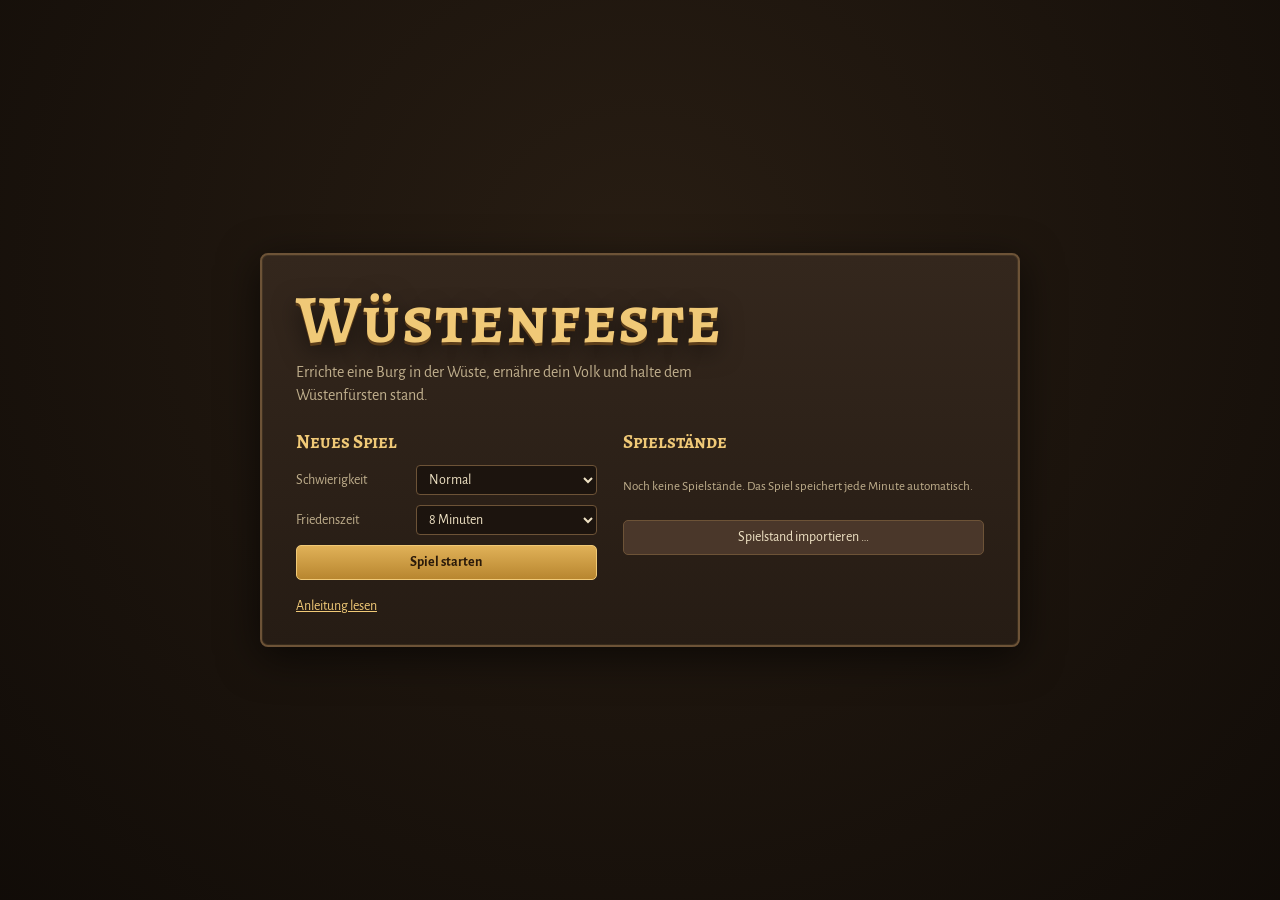
==== wuestenfeste/index.html @ 8d70c84e "Wüstenfeste: Burgenbau-Spiel mit Spielständen Isometrisches Einzelspieler-Strategiespiel im Browser:" ====
<!DOCTYPE html>
<html lang="de">
<head>
<meta charset="utf-8">
<meta name="viewport" content="width=device-width, initial-scale=1">
<title>Wüstenfeste</title>
<link rel="preconnect" href="https://fonts.googleapis.com">
<link rel="stylesheet" href="https://fonts.googleapis.com/css2?family=Alegreya+SC:wght@500;700&family=Alegreya+Sans:wght@400;500;700&display=swap">
<link rel="stylesheet" href="style.css">
</head>
<body>
<!--BODY-START-->
<div id="app">
  <canvas id="view"></canvas>

  <header id="top" hidden>
    <div class="res" id="resbar"></div>
    <div class="spacer"></div>
    <div id="peace" class="peace"></div>
    <div id="date" class="date"></div>
    <div class="speed" role="group" aria-label="Spielgeschwindigkeit">
      <button id="spPause" title="Pause (Leertaste)">❚❚</button>
      <button id="sp1" title="Normal (1)">1×</button>
      <button id="sp2" title="Schnell (2)">2×</button>
      <button id="sp3" title="Sehr schnell (3)">3×</button>
    </div>
    <button id="btnHelp" class="ghostbtn" title="Anleitung (H)">?</button>
    <button id="btnMenu" class="menubtn">Menü</button>
  </header>

  <div id="msgs" aria-live="polite"></div>
  <div id="pausedTag" hidden>Pausiert</div>

  <footer id="bottom" hidden>
    <section id="build">
      <div class="tabs" id="tabs"></div>
      <div class="items" id="items"></div>
      <div class="hint" id="hint">Wähle ein Gebäude aus.</div>
    </section>
    <section id="info"></section>
    <section id="minibox">
      <canvas id="mini" width="232" height="124"></canvas>
    </section>
  </footer>

  <!-- Hauptmenü -->
  <div class="overlay" id="menu">
    <div class="panel title-panel">
      <h1>Wüstenfeste</h1>
      <p class="tag">Errichte eine Burg in der Wüste, ernähre dein Volk und halte dem Wüstenfürsten stand.</p>
      <div class="menu-grid">
        <div class="menu-col">
          <h2>Neues Spiel</h2>
          <label class="field"><span>Schwierigkeit</span>
            <select id="optDiff">
              <option value="leicht">Leicht</option>
              <option value="normal" selected>Normal</option>
              <option value="schwer">Schwer</option>
            </select>
          </label>
          <label class="field"><span>Friedenszeit</span>
            <select id="optPeace">
              <option value="5">5 Minuten</option>
              <option value="8" selected>8 Minuten</option>
              <option value="12">12 Minuten</option>
              <option value="20">20 Minuten</option>
            </select>
          </label>
          <button class="primary" id="btnNew">Spiel starten</button>
        </div>
        <div class="menu-col">
          <h2>Spielstände</h2>
          <div id="menuSlots" class="slots"></div>
          <button id="btnImport1">Spielstand importieren …</button>
        </div>
      </div>
      <button class="linkbtn" id="btnHelp2">Anleitung lesen</button>
    </div>
  </div>

  <!-- Spielmenü -->
  <div class="overlay" id="pause" hidden>
    <div class="panel">
      <h2>Menü</h2>
      <div class="slots" id="pauseSlots"></div>
      <div class="row">
        <button id="btnExport">Exportieren …</button>
        <button id="btnImport2">Importieren …</button>
      </div>
      <div class="row">
        <button id="btnToMenu">Hauptmenü</button>
        <button class="primary" id="btnResume">Weiterspielen</button>
      </div>
    </div>
  </div>

  <!-- Export / Import -->
  <div class="overlay" id="xfer" hidden>
    <div class="panel wide">
      <h2 id="xferTitle">Spielstand</h2>
      <p id="xferText" class="small"></p>
      <textarea id="xferData" spellcheck="false" rows="7"></textarea>
      <div class="row">
        <input type="file" id="xferFile" accept=".json,application/json" hidden>
        <button id="xferCopy">Kopieren</button>
        <button id="xferDownload">Als Datei speichern</button>
        <button id="xferPick">Datei wählen …</button>
        <span class="spacer"></span>
        <button id="xferClose">Schließen</button>
        <button class="primary" id="xferLoad">Laden</button>
      </div>
    </div>
  </div>

  <!-- Bestätigung -->
  <div class="overlay" id="confirm" hidden>
    <div class="panel narrow">
      <p id="confirmText"></p>
      <div class="row end">
        <button id="confirmNo">Abbrechen</button>
        <button class="primary" id="confirmYes">Ja</button>
      </div>
    </div>
  </div>

  <!-- Anleitung -->
  <div class="overlay" id="help" hidden>
    <div class="panel wide help">
      <h2>Anleitung</h2>
      <div class="help-grid">
        <div>
          <h3>Ziel</h3>
          <p>Zerstöre den Burgfried des Wüstenfürsten (rot), bevor er deinen (blau) zerstört. Bis zum Ende der Friedenszeit greift er nicht an.</p>
          <h3>Wirtschaft</h3>
          <ul>
            <li><b>Holzfäller</b> nahe Palmen bauen. Holz kommt ins <b>Lager</b>.</li>
            <li><b>Steinbruch</b> nur auf grauem Fels, <b>Eisenmine</b> nur auf rostrotem Boden.</li>
            <li><b>Apfelhaine</b> nur auf grünem Oasenboden. Äpfel kommen in den <b>Kornspeicher</b>.</li>
            <li>Jedes Arbeitsgebäude braucht einen freien Bauern vom Lagerfeuer.</li>
            <li><b>Hütten</b> geben Platz für 8 weitere Bauern.</li>
          </ul>
          <h3>Beliebtheit</h3>
          <p>Über 50 kommen neue Bauern, unter 50 laufen sie weg. Rationen, Steuern und Kapellen bestimmen sie. Einstellen kannst du das im <b>Burgfried</b>-Fenster (Burgfried anklicken oder Taste B).</p>
        </div>
        <div>
          <h3>Militär</h3>
          <ul>
            <li>Die <b>Kaserne</b> macht aus freien Bauern Soldaten.</li>
            <li>Bogenschützen auf <b>Wachtürmen</b> schießen weiter und sind geschützt.</li>
            <li><b>Mauern</b> durch Ziehen bauen. <b>Tore</b> lassen nur deine Leute durch – vergiss sie nicht, sonst kommen deine Arbeiter nicht hinaus.</li>
          </ul>
          <h3>Steuerung</h3>
          <table class="keys">
            <tr><td>Linksklick</td><td>Auswählen, bauen</td></tr>
            <tr><td>Ziehen</td><td>Soldaten einrahmen / Mauer ziehen</td></tr>
            <tr><td>Rechtsklick</td><td>Bewegen, angreifen, Turm besetzen, Bauen abbrechen</td></tr>
            <tr><td>WASD / Pfeile</td><td>Karte verschieben</td></tr>
            <tr><td>Zwei Finger / Mausrad</td><td>Verschieben bzw. Zoomen (Einstellbar unten)</td></tr>
            <tr><td>+ / − , Pinch</td><td>Zoomen</td></tr>
            <tr><td>Leertaste</td><td>Pause</td></tr>
            <tr><td>1 / 2 / 3</td><td>Geschwindigkeit</td></tr>
            <tr><td>B</td><td>Burgfried-Fenster</td></tr>
            <tr><td>Q</td><td>Alle Soldaten auswählen</td></tr>
            <tr><td>Entf</td><td>Gewähltes Gebäude abreißen</td></tr>
            <tr><td>Strg + S</td><td>Schnellspeichern</td></tr>
            <tr><td>Esc</td><td>Abbrechen / Menü</td></tr>
          </table>
          <label class="field inline"><span>Mausrad</span>
            <select id="optWheel">
              <option value="auto">Automatisch</option>
              <option value="zoom">Zoomen</option>
              <option value="pan">Verschieben</option>
            </select>
          </label>
        </div>
      </div>
      <div class="row end"><button class="primary" id="helpClose">Verstanden</button></div>
    </div>
  </div>

  <!-- Spielende -->
  <div class="overlay" id="end" hidden>
    <div class="panel narrow center">
      <h2 id="endTitle"></h2>
      <p id="endText"></p>
      <div class="row end">
        <button id="endMenu">Hauptmenü</button>
        <button class="primary" id="endNew">Neues Spiel</button>
      </div>
    </div>
  </div>
</div>
<!--BODY-END-->
<script src="js/util.js"></script>
<script src="js/data.js"></script>
<script src="js/world.js"></script>
<script src="js/game.js"></script>
<script src="js/ai.js"></script>
<script src="js/render.js"></script>
<script src="js/save.js"></script>
<script src="js/ui.js"></script>
<script src="js/main.js"></script>
</body>
</html>
---- wuestenfeste/style.css ----
/* Wüstenfeste – dunkles Nussholz, Messing, Pergament */
:root {
  --wood: #2a1f17;
  --wood-2: #362820;
  --wood-3: #4a372a;
  --line: #6d5337;
  --brass: #d6a54a;
  --brass-2: #f0c977;
  --parch: #efe2c4;
  --parch-dim: #bfae8c;
  --good: #8fd16a;
  --bad: #ef7a5f;
  --warn: #f0c35a;
  --blue: #5f8ef0;
  --font-display: 'Alegreya SC', 'Palatino Linotype', Palatino, Georgia, serif;
  --font-body: 'Alegreya Sans', 'Segoe UI', system-ui, -apple-system, sans-serif;
  color-scheme: dark;
}
* { box-sizing: border-box; }
html, body { height: 100%; margin: 0; overflow: hidden; background: #1d1712; color: var(--parch); font-family: var(--font-body); font-size: 14px; }
[hidden] { display: none !important; }
button, select, input, textarea { font: inherit; color: inherit; }

#app { position: fixed; inset: 0; user-select: none; -webkit-user-select: none; }
#view { position: absolute; inset: 0; width: 100%; height: 100%; display: block; cursor: default; }

/* ---------- Obere Leiste ---------- */
#top {
  position: absolute; left: 0; right: 0; top: 0; height: 46px;
  display: flex; align-items: center; gap: 12px; padding: 0 12px;
  background: linear-gradient(#33261c, #241a13);
  border-bottom: 2px solid var(--line);
  box-shadow: 0 2px 10px rgba(0,0,0,.45);
  z-index: 5;
}
.res { display: flex; gap: 6px; align-items: center; flex-wrap: nowrap; }
.chip {
  display: flex; align-items: center; gap: 6px; padding: 4px 9px 4px 6px; border-radius: 4px;
  background: rgba(0,0,0,.25); border: 1px solid #4f3b2a;
  font-variant-numeric: tabular-nums; font-weight: 700; min-width: 66px; white-space: nowrap;
}
.chip svg { width: 18px; height: 18px; flex: none; }
.chip small { font-weight: 400; color: var(--parch-dim); }
.chip.pop-good b { color: var(--good); }
.chip.pop-bad b { color: var(--bad); }
.chip .trend { font-size: 11px; font-weight: 700; }
.spacer { flex: 1; }
.date { font-family: var(--font-display); font-size: 15px; color: var(--brass-2); white-space: nowrap; }
.peace { font-size: 12px; color: var(--parch-dim); white-space: nowrap; }
.peace b { color: var(--warn); font-variant-numeric: tabular-nums; }
.speed { display: flex; border: 1px solid var(--line); border-radius: 4px; overflow: hidden; }
.speed button { background: transparent; border: 0; padding: 5px 9px; cursor: pointer; color: var(--parch-dim); font-weight: 700; font-size: 12px; }
.speed button + button { border-left: 1px solid var(--line); }
.speed button.on { background: var(--brass); color: #2a1d10; }
.menubtn, .ghostbtn { background: var(--wood-3); border: 1px solid var(--line); border-radius: 4px; padding: 5px 12px; cursor: pointer; font-family: var(--font-display); }
.ghostbtn { width: 32px; padding: 5px 0; }
.menubtn:hover, .ghostbtn:hover { border-color: var(--brass); }

/* ---------- Meldungen ---------- */
#msgs { position: absolute; top: 56px; left: 12px; display: flex; flex-direction: column; gap: 6px; z-index: 30; pointer-events: none; max-width: 460px; }
.msg {
  background: rgba(30,22,16,.92); border-left: 3px solid var(--brass); padding: 7px 12px; border-radius: 3px;
  box-shadow: 0 2px 8px rgba(0,0,0,.4); animation: msgIn .25s ease-out; transition: opacity .6s;
}
.msg.warn { border-color: var(--warn); }
.msg.bad { border-color: var(--bad); }
.msg.good { border-color: var(--good); }
.msg.fade { opacity: 0; }
@keyframes msgIn { from { transform: translateX(-12px); opacity: 0; } }
#pausedTag { position: absolute; top: 60px; left: 50%; transform: translateX(-50%); font-family: var(--font-display); font-size: 22px; color: var(--brass-2); text-shadow: 0 2px 6px #000; z-index: 4; pointer-events: none; }

/* ---------- Untere Leiste ---------- */
#bottom {
  position: absolute; left: 0; right: 0; bottom: 0; height: 168px;
  display: grid; grid-template-columns: minmax(380px, 1.15fr) minmax(300px, 1fr) 248px; gap: 0;
  background: linear-gradient(#2e221a, #20170f);
  border-top: 2px solid var(--line);
  box-shadow: 0 -2px 12px rgba(0,0,0,.5);
  z-index: 5;
}
#bottom > section { padding: 8px 10px; min-width: 0; }
#bottom > section + section { border-left: 1px solid #4a3828; }
.tabs { display: flex; gap: 4px; margin-bottom: 6px; }
.tabs button {
  background: transparent; border: 1px solid transparent; border-radius: 4px; padding: 3px 10px; cursor: pointer;
  font-family: var(--font-display); font-size: 14px; color: var(--parch-dim);
}
.tabs button.on { border-color: var(--line); background: var(--wood-3); color: var(--brass-2); }
.tabs button:hover { color: var(--parch); }
.tabs .demo { margin-left: auto; }
.items { display: flex; gap: 6px; flex-wrap: nowrap; overflow-x: auto; padding-bottom: 2px; }
.bitem {
  width: 74px; flex: none; background: rgba(0,0,0,.22); border: 1px solid #4f3b2a; border-radius: 5px;
  padding: 3px 3px 4px; cursor: pointer; display: flex; flex-direction: column; align-items: center; gap: 1px;
}
.bitem img { width: 56px; height: 50px; object-fit: contain; pointer-events: none; }
.bitem span { font-size: 11.5px; line-height: 1.1; text-align: center; }
.bitem small { font-size: 10.5px; color: var(--parch-dim); font-variant-numeric: tabular-nums; }
.bitem:hover { border-color: var(--brass); }
.bitem.on { border-color: var(--brass-2); background: rgba(214,165,74,.18); }
.bitem.no small { color: var(--bad); }
.hint { margin-top: 5px; font-size: 12.5px; color: var(--parch-dim); white-space: nowrap; overflow: hidden; text-overflow: ellipsis; }
.hint b { color: var(--parch); }

#info { overflow-y: auto; }
#info h3 { margin: 0 0 4px; font-family: var(--font-display); font-weight: 700; font-size: 17px; color: var(--brass-2); display: flex; align-items: baseline; gap: 8px; }
#info h3 small { font-family: var(--font-body); font-size: 12px; color: var(--parch-dim); font-weight: 400; }
#info p { margin: 2px 0 6px; font-size: 13px; color: var(--parch-dim); }
.hpbar { height: 5px; background: rgba(0,0,0,.4); border-radius: 3px; overflow: hidden; margin: 2px 0 6px; }
.hpbar i { display: block; height: 100%; background: var(--good); }
.ctrl { display: grid; grid-template-columns: 76px 26px 1fr 26px; align-items: center; gap: 6px; margin: 3px 0; }
.ctrl label { font-size: 12.5px; color: var(--parch-dim); }
.ctrl output { text-align: center; font-size: 13px; white-space: nowrap; overflow: hidden; text-overflow: ellipsis; }
.sbtn { background: var(--wood-3); border: 1px solid var(--line); border-radius: 4px; height: 24px; cursor: pointer; padding: 0; font-weight: 700; }
.sbtn:hover { border-color: var(--brass); }
.factors { display: flex; gap: 10px; flex-wrap: wrap; font-size: 12.5px; margin-top: 4px; font-variant-numeric: tabular-nums; }
.factors .p { color: var(--good); } .factors .n { color: var(--bad); }
.recruit { display: grid; grid-template-columns: repeat(4, 1fr); gap: 6px; margin-top: 4px; }
.recruit button {
  background: rgba(0,0,0,.22); border: 1px solid #4f3b2a; border-radius: 5px; padding: 4px; cursor: pointer;
  display: flex; flex-direction: column; align-items: center; gap: 1px; font-size: 12px;
}
.recruit button:hover { border-color: var(--brass); }
.recruit button small { color: var(--parch-dim); font-size: 10.5px; font-variant-numeric: tabular-nums; }
.recruit button.no small { color: var(--bad); }
.unitlist { display: flex; gap: 12px; flex-wrap: wrap; margin: 4px 0 6px; font-variant-numeric: tabular-nums; }
.act { display: flex; gap: 6px; flex-wrap: wrap; margin-top: 6px; }
.act button { background: var(--wood-3); border: 1px solid var(--line); border-radius: 4px; padding: 4px 10px; cursor: pointer; font-size: 12.5px; }
.act button:hover { border-color: var(--brass); }
.act button.danger:hover { border-color: var(--bad); color: var(--bad); }

#minibox { display: flex; align-items: center; justify-content: center; }
#mini { width: 232px; height: 124px; cursor: pointer; }

/* ---------- Overlays ---------- */
.overlay {
  position: absolute; inset: 0; z-index: 20; display: flex; align-items: center; justify-content: center;
  background: rgba(15,10,6,.62); padding: 16px;
}
#menu { background: radial-gradient(ellipse at 50% 30%, rgba(60,40,20,.35), rgba(15,10,6,.85)); }
.panel {
  background: linear-gradient(#34271d, #261c14); border: 2px solid var(--line); border-radius: 8px;
  box-shadow: 0 10px 40px rgba(0,0,0,.6), inset 0 0 0 1px rgba(240,201,119,.08);
  padding: 22px 26px; width: min(460px, 100%); max-height: calc(100vh - 32px); overflow-y: auto;
}
.panel.wide { width: min(820px, 100%); }
.panel.narrow { width: min(400px, 100%); }
.panel.center { text-align: center; }
.panel h2 { margin: 0 0 12px; font-family: var(--font-display); color: var(--brass-2); font-size: 24px; font-weight: 700; }
.panel h3 { margin: 12px 0 4px; font-family: var(--font-display); color: var(--brass-2); font-size: 17px; }
.panel p, .panel li { line-height: 1.45; }
.panel ul { margin: 4px 0; padding-left: 18px; }
.small { font-size: 13px; color: var(--parch-dim); }
.title-panel { width: min(760px, 100%); text-align: left; padding: 30px 34px; }
.title-panel h1 {
  margin: 0; font-family: var(--font-display); font-weight: 700; font-size: clamp(42px, 7vw, 68px); letter-spacing: .02em;
  color: var(--brass-2); text-shadow: 0 3px 0 #5b3d1a, 0 8px 24px rgba(0,0,0,.6); line-height: 1;
}
.title-panel .tag { color: var(--parch-dim); font-size: 16px; margin: 8px 0 22px; max-width: 52ch; }
.menu-grid { display: grid; grid-template-columns: 1fr 1.2fr; gap: 26px; }
.menu-col { display: flex; flex-direction: column; gap: 10px; min-width: 0; }
.menu-col h2 { font-size: 19px; margin: 0; }
.field { display: grid; grid-template-columns: 110px 1fr; align-items: center; gap: 10px; }
.field.inline { margin-top: 10px; grid-template-columns: auto 160px; justify-content: start; }
.field span { color: var(--parch-dim); }
select, textarea, input[type=text] { background: #1c140e; border: 1px solid var(--line); border-radius: 4px; padding: 6px 8px; }
textarea { width: 100%; font-family: ui-monospace, Menlo, Consolas, monospace; font-size: 11px; resize: vertical; margin: 8px 0; user-select: text; -webkit-user-select: text; }
.panel button, .overlay button { background: var(--wood-3); border: 1px solid var(--line); border-radius: 5px; padding: 8px 14px; cursor: pointer; }
.panel button:hover { border-color: var(--brass); }
.panel button.primary { background: linear-gradient(#e0b158, #b8862f); color: #2a1a0a; border-color: #f0c977; font-weight: 700; }
.panel button.primary:hover { filter: brightness(1.08); }
.panel button:disabled { opacity: .45; cursor: default; }
.linkbtn { background: transparent !important; border: 0 !important; color: var(--brass-2); text-decoration: underline; margin-top: 18px; padding: 0 !important; }
.row { display: flex; gap: 8px; margin-top: 12px; align-items: center; flex-wrap: wrap; }
.row.end { justify-content: flex-end; }
.slots { display: flex; flex-direction: column; gap: 6px; }
.slot { display: grid; grid-template-columns: 1fr auto auto; gap: 6px; align-items: center; background: rgba(0,0,0,.2); border: 1px solid #4a3828; border-radius: 5px; padding: 6px 8px; }
.slot .meta { min-width: 0; }
.slot .meta b { display: block; font-size: 13.5px; }
.slot .meta small { color: var(--parch-dim); font-size: 12px; display: block; white-space: nowrap; overflow: hidden; text-overflow: ellipsis; }
.slot button { padding: 4px 10px !important; font-size: 12.5px; }
.help-grid { display: grid; grid-template-columns: 1fr 1fr; gap: 24px; }
.keys { border-collapse: collapse; font-size: 13px; width: 100%; }
.keys td { padding: 3px 6px; border-bottom: 1px solid #44332a; vertical-align: top; }
.keys td:first-child { color: var(--brass-2); white-space: nowrap; }
#endTitle { font-size: 40px; }

@media (max-width: 900px) {
  #bottom { grid-template-columns: 1fr 1fr; height: auto; }
  #minibox { display: none; }
  .menu-grid, .help-grid { grid-template-columns: 1fr; }
  .peace, .date { display: none; }
}
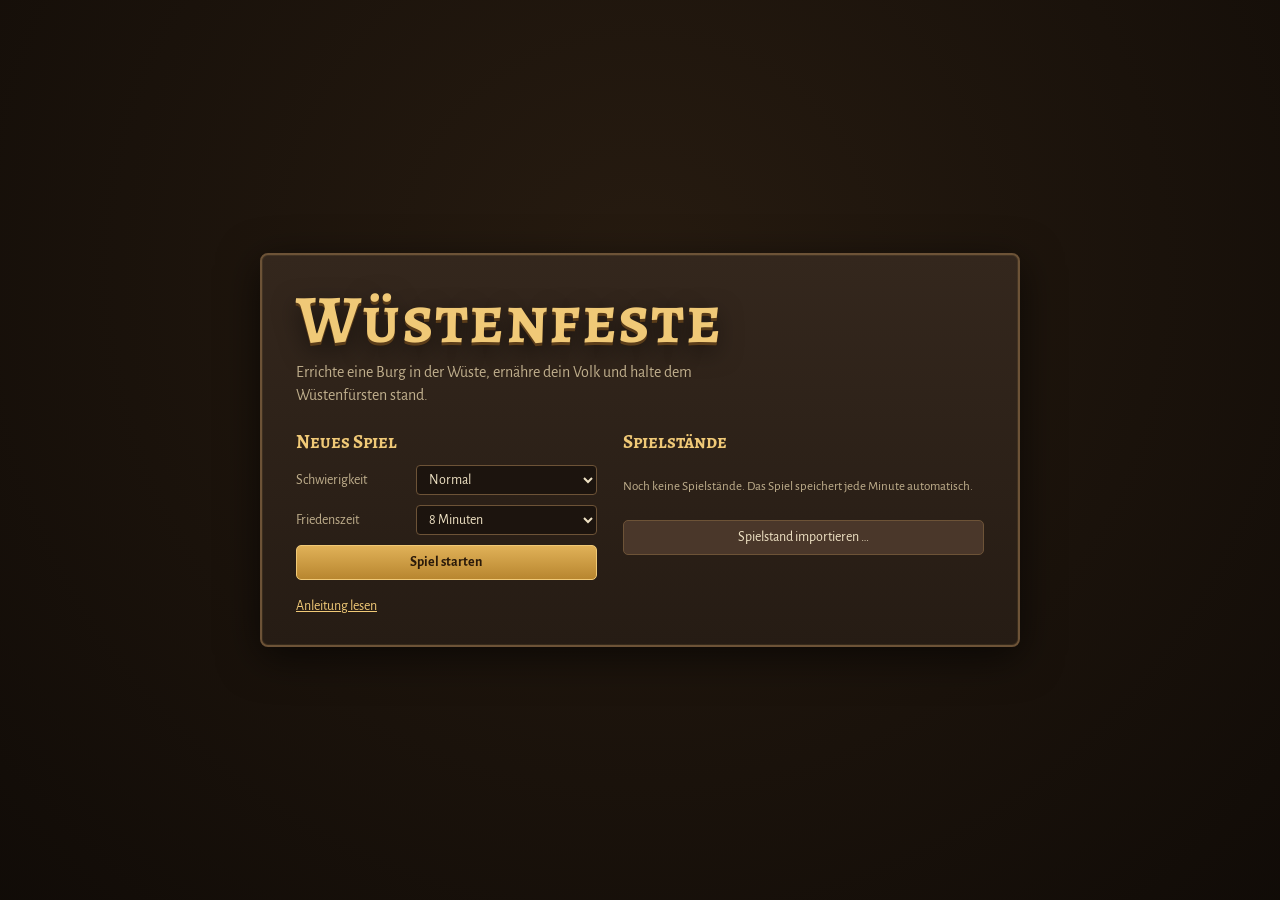
==== commit f02c1f9a: "Wüstenfeste: neue Grafik und Touch-Steuerung Gelände wird pro Pixel berechnet (weiche Übergänge, Dün" ====
--- a/wuestenfeste/index.html
+++ b/wuestenfeste/index.html
@@ -2,7 +2,9 @@
 <html lang="de">
 <head>
 <meta charset="utf-8">
-<meta name="viewport" content="width=device-width, initial-scale=1">
+<meta name="viewport" content="width=device-width, initial-scale=1, maximum-scale=1, user-scalable=no, viewport-fit=cover">
+<meta name="apple-mobile-web-app-capable" content="yes">
+<meta name="theme-color" content="#241a13">
 <title>Wüstenfeste</title>
 <link rel="preconnect" href="https://fonts.googleapis.com">
 <link rel="stylesheet" href="https://fonts.googleapis.com/css2?family=Alegreya+SC:wght@500;700&family=Alegreya+Sans:wght@400;500;700&display=swap">
@@ -24,12 +26,19 @@
       <button id="sp2" title="Schnell (2)">2×</button>
       <button id="sp3" title="Sehr schnell (3)">3×</button>
     </div>
+    <button id="btnKeep" class="ghostbtn wide" title="Burgfried: Steuern und Rationen (B)">Burg</button>
+    <button id="btnMap" class="ghostbtn wide mobile-only" title="Übersichtskarte">Karte</button>
     <button id="btnHelp" class="ghostbtn" title="Anleitung (H)">?</button>
     <button id="btnMenu" class="menubtn">Menü</button>
   </header>
 
   <div id="msgs" aria-live="polite"></div>
   <div id="pausedTag" hidden>Pausiert</div>
+  <div id="cbar" hidden>
+    <span id="cbarText"></span>
+    <button id="cbarNo">Abbrechen</button>
+    <button id="cbarOk" class="primary">Bauen</button>
+  </div>
 
   <footer id="bottom" hidden>
     <section id="build">
@@ -78,6 +87,10 @@
     </div>
   </div>
 
+  <div class="overlay" id="loading" hidden>
+    <div class="panel narrow center"><h2>Die Wüste entsteht …</h2><p class="small">Die Karte wird gezeichnet.</p></div>
+  </div>
+
   <!-- Spielmenü -->
   <div class="overlay" id="pause" hidden>
     <div class="panel">
@@ -88,6 +101,7 @@
         <button id="btnImport2">Importieren …</button>
       </div>
       <div class="row">
+        <button id="btnHelp3">Anleitung</button>
         <button id="btnToMenu">Hauptmenü</button>
         <button class="primary" id="btnResume">Weiterspielen</button>
       </div>
@@ -149,7 +163,16 @@
             <li>Bogenschützen auf <b>Wachtürmen</b> schießen weiter und sind geschützt.</li>
             <li><b>Mauern</b> durch Ziehen bauen. <b>Tore</b> lassen nur deine Leute durch – vergiss sie nicht, sonst kommen deine Arbeiter nicht hinaus.</li>
           </ul>
-          <h3>Steuerung</h3>
+          <h3>Am Handy / Tablet</h3>
+          <table class="keys">
+            <tr><td>Ein Finger ziehen</td><td>Karte verschieben</td></tr>
+            <tr><td>Zwei Finger</td><td>Zoomen und verschieben</td></tr>
+            <tr><td>Tippen</td><td>Auswählen · mit gewählten Soldaten: bewegen, angreifen, Turm besetzen</td></tr>
+            <tr><td>Halten + ziehen</td><td>Soldaten einrahmen</td></tr>
+            <tr><td>Bauen</td><td>Gebäude wählen, auf die Karte tippen, mit „Bauen“ bestätigen</td></tr>
+            <tr><td>Mauer</td><td>Anfang tippen, Ende tippen, bestätigen</td></tr>
+          </table>
+          <h3>Mit Maus und Tastatur</h3>
           <table class="keys">
             <tr><td>Linksklick</td><td>Auswählen, bauen</td></tr>
             <tr><td>Ziehen</td><td>Soldaten einrahmen / Mauer ziehen</td></tr>
--- a/wuestenfeste/style.css
+++ b/wuestenfeste/style.css
@@ -22,7 +22,9 @@
 button, select, input, textarea { font: inherit; color: inherit; }
 
 #app { position: fixed; inset: 0; user-select: none; -webkit-user-select: none; }
-#view { position: absolute; inset: 0; width: 100%; height: 100%; display: block; cursor: default; }
+#view { position: absolute; inset: 0; width: 100%; height: 100%; display: block; cursor: default; touch-action: none; -webkit-touch-callout: none; }
+button { touch-action: manipulation; -webkit-tap-highlight-color: transparent; }
+html, body { overscroll-behavior: none; }
 
 /* ---------- Obere Leiste ---------- */
 #top {
@@ -54,6 +56,8 @@
 .speed button.on { background: var(--brass); color: #2a1d10; }
 .menubtn, .ghostbtn { background: var(--wood-3); border: 1px solid var(--line); border-radius: 4px; padding: 5px 12px; cursor: pointer; font-family: var(--font-display); }
 .ghostbtn { width: 32px; padding: 5px 0; }
+.ghostbtn.wide { width: auto; padding: 5px 10px; }
+.mobile-only { display: none; }
 .menubtn:hover, .ghostbtn:hover { border-color: var(--brass); }
 
 /* ---------- Meldungen ---------- */
@@ -191,3 +195,111 @@
   .menu-grid, .help-grid { grid-template-columns: 1fr; }
   .peace, .date { display: none; }
 }
+
+/* ---------- Bestätigungsleiste (Bauen per Tippen) ---------- */
+#cbar {
+  position: absolute; left: 50%; transform: translateX(-50%); bottom: 182px; z-index: 12;
+  display: flex; align-items: center; gap: 8px; padding: 8px 8px 8px 14px; max-width: calc(100% - 24px);
+  background: rgba(36,26,18,.96); border: 1px solid var(--brass); border-radius: 10px;
+  box-shadow: 0 8px 28px rgba(0,0,0,.55);
+}
+#cbar span { font-size: 14px; }
+#cbar button { border-radius: 7px; padding: 8px 14px; cursor: pointer; background: var(--wood-3); border: 1px solid var(--line); white-space: nowrap; }
+#cbar button.primary { background: linear-gradient(#e0b158, #b8862f); color: #2a1a0a; border-color: #f0c977; font-weight: 700; }
+#info .close {
+  position: absolute; top: 6px; right: 6px; width: 30px; height: 30px; border-radius: 50%;
+  background: rgba(0,0,0,.3); border: 1px solid var(--line); font-size: 18px; line-height: 1; cursor: pointer;
+}
+.tabs .army { margin-left: 0; }
+
+/* ---------- Handy und Tablet ---------- */
+@media (pointer: coarse), (max-width: 900px) {
+  html, body { font-size: 13px; }
+  #top {
+    height: calc(44px + env(safe-area-inset-top, 0px)); padding: env(safe-area-inset-top, 0px) max(8px, env(safe-area-inset-right, 0px)) 0 max(8px, env(safe-area-inset-left, 0px));
+    gap: 6px;
+  }
+  .res { overflow-x: auto; scrollbar-width: none; flex: 1; min-width: 0; }
+  .res::-webkit-scrollbar { display: none; }
+  .chip { min-width: 0; padding: 3px 7px 3px 5px; gap: 4px; font-size: 12.5px; }
+  .chip svg { width: 15px; height: 15px; }
+  .chip small { display: none; }
+  #top > .spacer, .date { display: none; }
+  .peace { display: block; font-size: 11px; }
+  .speed button { padding: 7px 8px; }
+  .mobile-only { display: inline-block; }
+  .menubtn, .ghostbtn { padding: 7px 9px; }
+  #msgs { top: calc(52px + env(safe-area-inset-top, 0px)); left: auto; right: max(8px, env(safe-area-inset-right, 0px)); max-width: min(340px, 44vw); align-items: flex-end; }
+  #btnHelp { display: none; }
+  #info p.note { display: none; }
+  .msg { padding: 6px 10px; font-size: 12.5px; }
+  #msgs .msg:nth-last-child(n+3) { display: none; }
+
+  #bottom {
+    display: block; height: auto; background: none; border: 0; box-shadow: none; pointer-events: none;
+    padding: 0 max(8px, env(safe-area-inset-right, 0px)) calc(8px + env(safe-area-inset-bottom, 0px)) max(8px, env(safe-area-inset-left, 0px));
+  }
+  #bottom > section { pointer-events: auto; }
+  #bottom > section + section { border-left: 0; }
+  #build {
+    background: linear-gradient(rgba(46,34,26,.96), rgba(32,23,15,.97)); border: 1px solid var(--line); border-radius: 12px;
+    padding: 6px !important; box-shadow: 0 6px 24px rgba(0,0,0,.5);
+  }
+  .tabs { margin: 0; gap: 4px; overflow-x: auto; scrollbar-width: none; }
+  .tabs::-webkit-scrollbar { display: none; }
+  .tabs button { padding: 8px 11px; font-size: 14px; white-space: nowrap; flex: none; }
+  .tabs .demo { margin-left: auto; }
+  .items, .hint { display: none; }
+  body.drawer .items { display: flex; margin-top: 6px; }
+  .bitem { width: 70px; }
+  #info {
+    position: fixed; left: max(8px, env(safe-area-inset-left, 0px)); bottom: calc(64px + env(safe-area-inset-bottom, 0px));
+    width: min(420px, calc(100vw - 16px)); max-height: 46vh; z-index: 6;
+    background: rgba(38,28,20,.96); border: 1px solid var(--line); border-radius: 12px; padding: 10px 12px !important;
+    box-shadow: 0 8px 26px rgba(0,0,0,.55);
+  }
+  body.drawer #info { bottom: calc(150px + env(safe-area-inset-bottom, 0px)); }
+  #info.empty { display: none; }
+  #info h3 { padding-right: 34px; }
+  .ctrl { grid-template-columns: 64px 34px 1fr 34px; }
+  .sbtn { height: 32px; font-size: 16px; }
+  .recruit button { padding: 7px 4px; }
+  .act button { padding: 8px 12px; }
+  #minibox { display: none; position: fixed; bottom: calc(70px + env(safe-area-inset-bottom, 0px)); right: max(8px, env(safe-area-inset-right, 0px)); background: rgba(36,26,18,.92); border: 1px solid var(--line); border-radius: 10px; padding: 4px !important; }
+  body.showmap #minibox { display: flex; }
+  #mini { width: 190px; height: 102px; }
+  #cbar { bottom: calc(70px + env(safe-area-inset-bottom, 0px)); }
+  body.drawer #cbar { bottom: calc(156px + env(safe-area-inset-bottom, 0px)); }
+  #pausedTag { top: calc(56px + env(safe-area-inset-top, 0px)); }
+  .overlay { padding: max(12px, env(safe-area-inset-top, 0px)) max(12px, env(safe-area-inset-right, 0px)) max(12px, env(safe-area-inset-bottom, 0px)) max(12px, env(safe-area-inset-left, 0px)); }
+  .panel { padding: 18px; }
+  .title-panel { padding: 22px; }
+  .slot button { padding: 8px 12px !important; }
+  .panel button { padding: 10px 14px; }
+}
+@media (pointer: coarse) and (max-height: 500px) {
+  /* Querformat am Handy */
+  #info { max-height: 60vh; width: min(380px, 48vw); }
+  .bitem img { width: 44px; height: 38px; }
+}
+
+@media (pointer: coarse) and (max-width: 1000px) {
+  .peace { display: none !important; }
+  #sp3 { display: none; }
+}
+@media (pointer: coarse) and (max-height: 500px) {
+  #info { max-height: calc(100vh - 140px); }
+  #info h3 { font-size: 15px; }
+  .ctrl { margin: 1px 0; }
+}
+@media (pointer: coarse), (max-width: 900px) {
+  .chip { flex: none; }
+}
+@media (max-width: 600px) {
+  /* Hochformat: Rohstoffe in eigener Zeile */
+  #top { flex-wrap: wrap; height: auto; padding-bottom: 6px; row-gap: 6px; }
+  #top > .speed { margin-left: auto; }
+  .res { order: 5; flex-basis: 100%; }
+  #msgs { top: calc(98px + env(safe-area-inset-top, 0px)); max-width: 70vw; }
+  #pausedTag { top: calc(100px + env(safe-area-inset-top, 0px)); }
+}
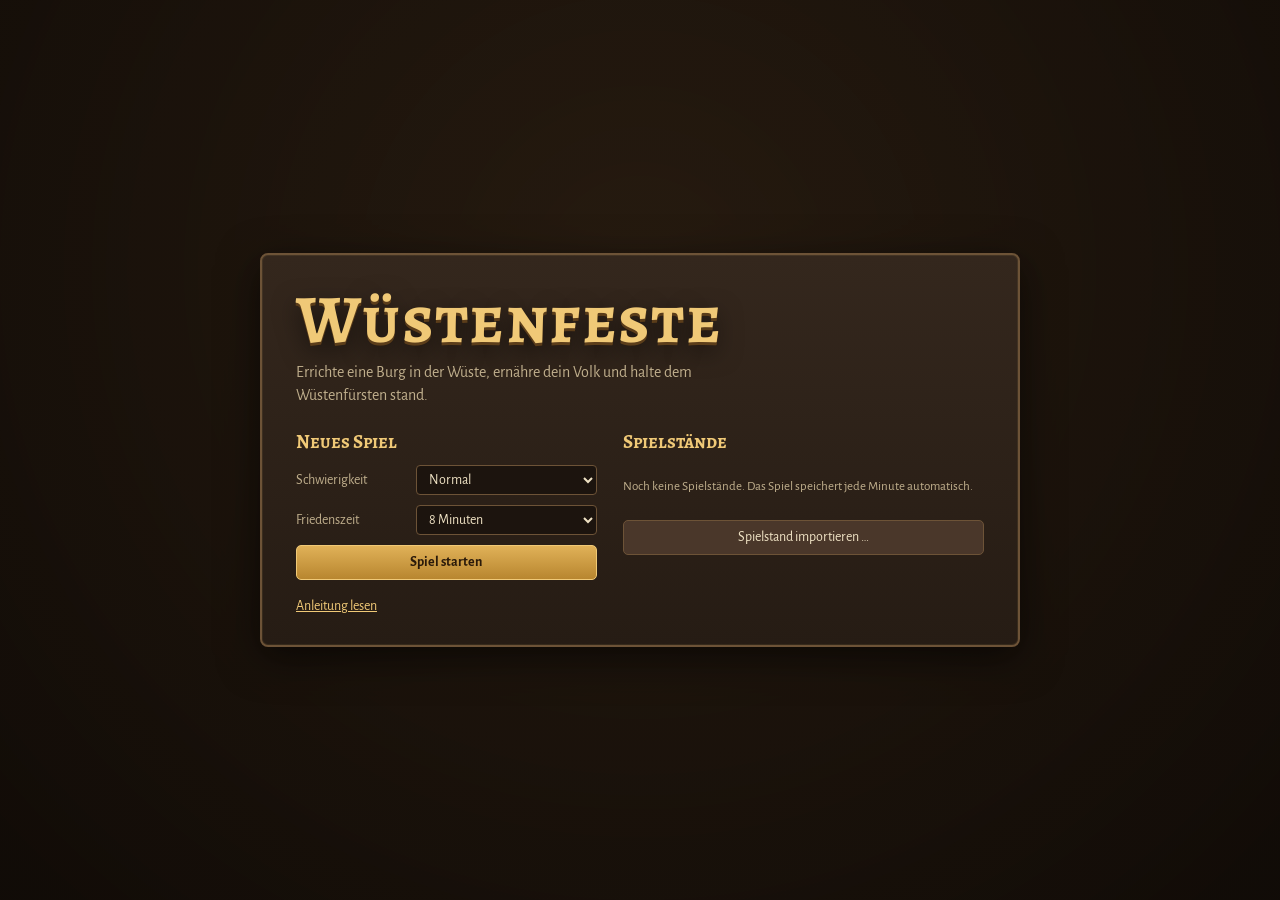
==== commit a0213e4a: "Wüstenfeste: Darstellung auf 3D umgestellt (three.js) Gelände mit Höhen und Pixel-Textur, Wasser mit" ====
--- a/wuestenfeste/index.html
+++ b/wuestenfeste/index.html
@@ -14,6 +14,11 @@
 <!--BODY-START-->
 <div id="app">
   <canvas id="view"></canvas>
+  <canvas id="ov"></canvas>
+  <div id="camctl" hidden>
+    <button id="rotL" title="Ansicht drehen (T)" aria-label="Ansicht nach links drehen">⟲</button>
+    <button id="rotR" title="Ansicht drehen (R)" aria-label="Ansicht nach rechts drehen">⟳</button>
+  </div>
 
   <header id="top" hidden>
     <div class="res" id="resbar"></div>
@@ -214,6 +219,7 @@
   </div>
 </div>
 <!--BODY-END-->
+<script src="lib/three.min.js"></script>
 <script src="js/util.js"></script>
 <script src="js/data.js"></script>
 <script src="js/world.js"></script>
--- a/wuestenfeste/style.css
+++ b/wuestenfeste/style.css
@@ -22,6 +22,10 @@
 button, select, input, textarea { font: inherit; color: inherit; }
 
 #app { position: fixed; inset: 0; user-select: none; -webkit-user-select: none; }
+#ov { position: absolute; inset: 0; width: 100%; height: 100%; pointer-events: none; z-index: 1; }
+#camctl { position: absolute; right: 12px; bottom: 182px; z-index: 6; display: flex; gap: 6px; }
+#camctl button { width: 42px; height: 42px; border-radius: 50%; background: rgba(36,26,18,.9); border: 1px solid var(--line); color: var(--parch); font-size: 20px; cursor: pointer; box-shadow: 0 3px 10px rgba(0,0,0,.4); }
+#camctl button:hover { border-color: var(--brass); }
 #view { position: absolute; inset: 0; width: 100%; height: 100%; display: block; cursor: default; touch-action: none; -webkit-touch-callout: none; }
 button { touch-action: manipulation; -webkit-tap-highlight-color: transparent; }
 html, body { overscroll-behavior: none; }
@@ -303,3 +307,9 @@
   #msgs { top: calc(98px + env(safe-area-inset-top, 0px)); max-width: 70vw; }
   #pausedTag { top: calc(100px + env(safe-area-inset-top, 0px)); }
 }
+
+@media (pointer: coarse), (max-width: 900px) {
+  #camctl { right: max(8px, env(safe-area-inset-right, 0px)); bottom: calc(70px + env(safe-area-inset-bottom, 0px)); flex-direction: column; }
+  body.drawer #camctl { bottom: calc(156px + env(safe-area-inset-bottom, 0px)); }
+  body.showmap #camctl { bottom: calc(184px + env(safe-area-inset-bottom, 0px)); }
+}
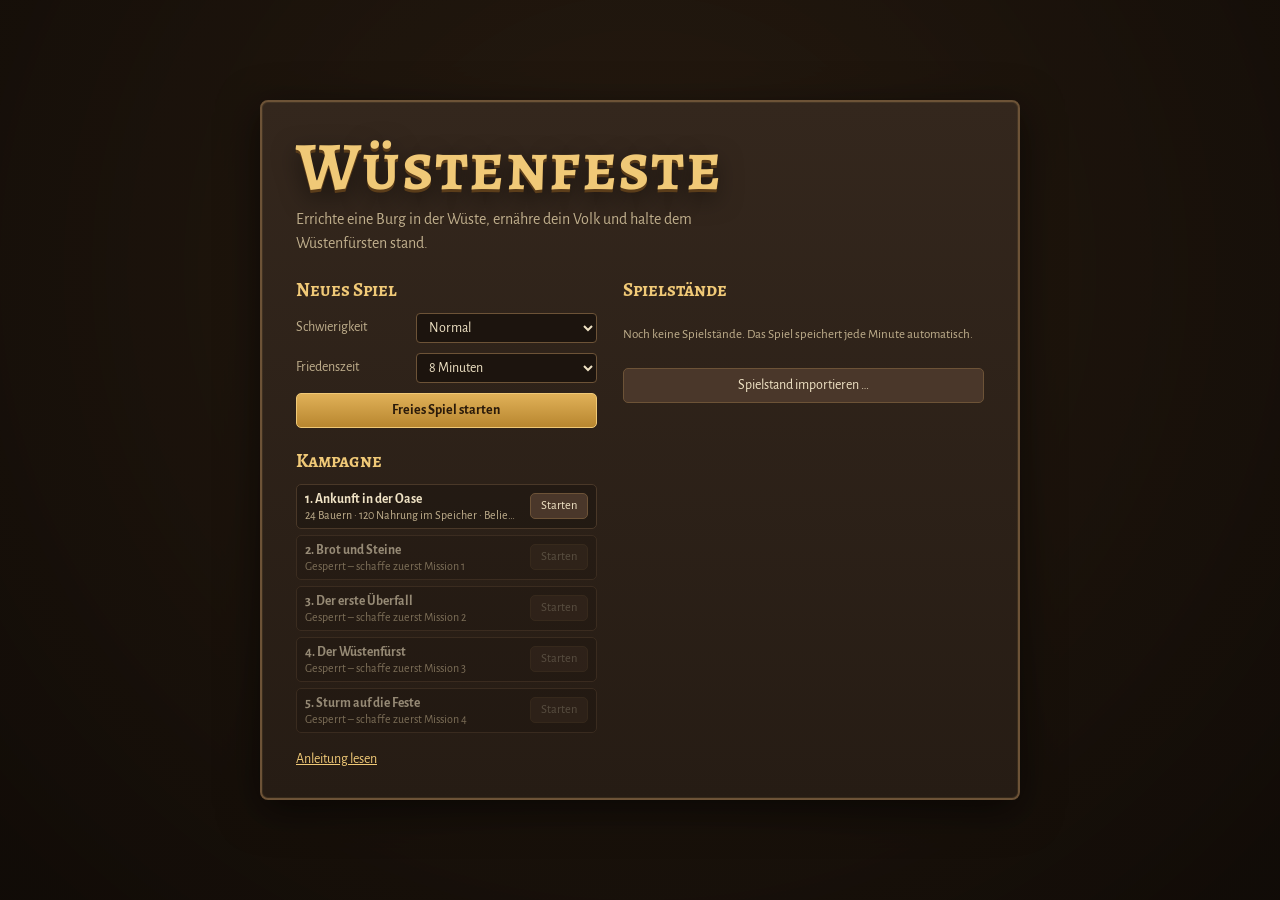
==== commit ff35899a: "Wüstenfeste: neue Inhalte, Kampagne und bessere Handy-Bedienung - Infofenster (i) zu jedem Gebäude u" ====
--- a/wuestenfeste/index.html
+++ b/wuestenfeste/index.html
@@ -38,6 +38,8 @@
   </header>
 
   <div id="msgs" aria-live="polite"></div>
+  <div id="goals" hidden></div>
+  <div id="troops" hidden></div>
   <div id="pausedTag" hidden>Pausiert</div>
   <div id="cbar" hidden>
     <span id="cbarText"></span>
@@ -80,7 +82,9 @@
               <option value="20">20 Minuten</option>
             </select>
           </label>
-          <button class="primary" id="btnNew">Spiel starten</button>
+          <button class="primary" id="btnNew">Freies Spiel starten</button>
+          <h2 class="mt">Kampagne</h2>
+          <div id="missions" class="slots"></div>
         </div>
         <div class="menu-col">
           <h2>Spielstände</h2>
@@ -128,6 +132,16 @@
         <button id="xferClose">Schließen</button>
         <button class="primary" id="xferLoad">Laden</button>
       </div>
+    </div>
+  </div>
+
+  <!-- Info zu Gebäude / Truppe -->
+  <div class="overlay" id="infoModal" hidden>
+    <div class="panel infopanel">
+      <div class="ihead"><img id="imIcon" alt=""><div><h2 id="imTitle"></h2><p id="imDesc" class="small"></p></div></div>
+      <div id="imStats" class="istats"></div>
+      <ul id="imList"></ul>
+      <div class="row end"><button class="primary" id="imClose">Verstanden</button></div>
     </div>
   </div>
 
@@ -228,6 +242,7 @@
 <script src="js/render.js"></script>
 <script src="js/save.js"></script>
 <script src="js/ui.js"></script>
+<script src="js/campaign.js"></script>
 <script src="js/main.js"></script>
 </body>
 </html>
--- a/wuestenfeste/style.css
+++ b/wuestenfeste/style.css
@@ -313,3 +313,86 @@
   body.drawer #camctl { bottom: calc(156px + env(safe-area-inset-bottom, 0px)); }
   body.showmap #camctl { bottom: calc(184px + env(safe-area-inset-bottom, 0px)); }
 }
+
+/* ---------- Erweiterungen: Info, Truppen, Ziele, Markt ---------- */
+.bitem { position: relative; }
+.ibtn {
+  position: absolute; top: 3px; right: 3px; width: 20px; height: 20px; border-radius: 50%; padding: 0;
+  background: rgba(20,14,9,.85); border: 1px solid var(--brass); color: var(--brass-2);
+  font: italic 700 12px/18px Georgia, serif; cursor: pointer; z-index: 2;
+}
+.ibtn:hover { background: var(--brass); color: #2a1a0a; }
+.ibtn.inline { position: static; display: inline-block; vertical-align: middle; margin-left: 4px; }
+.infopanel { width: min(520px, 100%); }
+.ihead { display: flex; gap: 14px; align-items: center; }
+.ihead img { width: 84px; height: 84px; object-fit: contain; background: rgba(0,0,0,.25); border-radius: 10px; border: 1px solid var(--line); flex: none; }
+.ihead h2 { margin: 0 0 4px; }
+.istats { display: grid; grid-template-columns: 1fr 1fr; gap: 6px 14px; margin: 14px 0 8px; }
+.istats div { display: flex; justify-content: space-between; gap: 8px; border-bottom: 1px solid #44332a; padding: 3px 0; font-size: 13.5px; }
+.istats span { color: var(--parch-dim); }
+#imList { margin: 6px 0 0; padding-left: 18px; }
+#imList li { margin: 4px 0; }
+#troops {
+  position: absolute; left: 12px; bottom: 178px; z-index: 6; display: flex; gap: 6px; flex-wrap: wrap; max-width: calc(100% - 140px);
+}
+#troops button {
+  display: flex; align-items: center; gap: 2px; padding: 2px 8px 2px 2px; border-radius: 22px; cursor: pointer;
+  background: rgba(36,26,18,.92); border: 1px solid var(--line); box-shadow: 0 3px 10px rgba(0,0,0,.4);
+}
+#troops button img { width: 34px; height: 34px; }
+#troops button b { font-variant-numeric: tabular-nums; }
+#troops button.on { border-color: var(--brass-2); background: rgba(90,64,30,.95); }
+#goals {
+  position: absolute; left: 12px; top: 56px; z-index: 4; background: rgba(30,22,16,.9); border: 1px solid var(--line);
+  border-radius: 8px; padding: 8px 12px; max-width: 300px; font-size: 13px; box-shadow: 0 3px 12px rgba(0,0,0,.4);
+}
+#goals b { font-family: var(--font-display); color: var(--brass-2); font-size: 15px; }
+#goals ul { list-style: none; margin: 4px 0 0; padding: 0; }
+#goals li { display: flex; gap: 6px; align-items: baseline; margin: 2px 0; }
+#goals li span { color: var(--parch-dim); width: 12px; }
+#goals li.ok { color: var(--good); }
+#goals li.ok span { color: var(--good); }
+#goals small { color: var(--parch-dim); margin-left: auto; padding-left: 8px; font-variant-numeric: tabular-nums; }
+body:has(#goals:not([hidden])) #msgs { top: 150px; }
+.recruit { grid-template-columns: repeat(5, 1fr); }
+.rcell { position: relative; }
+.rcell > button[data-act^="recruit"] { width: 100%; background: rgba(0,0,0,.22); border: 1px solid #4f3b2a; border-radius: 5px; padding: 3px; cursor: pointer; display: flex; flex-direction: column; align-items: center; gap: 0; font-size: 11.5px; }
+.rcell > button[data-act^="recruit"]:hover { border-color: var(--brass); }
+.rcell > button.no small { color: var(--bad); }
+.rcell img { width: 38px; height: 38px; }
+.rcell small { font-size: 10px; color: var(--parch-dim); text-align: center; line-height: 1.15; }
+.rcell .cnt { position: absolute; top: 3px; left: 5px; font-size: 11px; color: var(--brass-2); font-weight: 700; }
+.seg { display: flex; gap: 4px; align-items: center; margin: 5px 0; flex-wrap: wrap; }
+.seg label { width: 72px; font-size: 12.5px; color: var(--parch-dim); }
+.seg button { background: var(--wood-3); border: 1px solid var(--line); border-radius: 4px; padding: 5px 9px; cursor: pointer; font-size: 12.5px; }
+.seg button.on { background: var(--brass); color: #2a1a0a; border-color: var(--brass-2); font-weight: 700; }
+.act button.up { border-color: var(--brass); color: var(--brass-2); }
+.act button.up.no { opacity: .55; }
+.lvl { color: var(--brass-2); font-size: 13px; }
+.market { display: grid; gap: 3px; margin: 6px 0; font-size: 12.5px; }
+.market > div { display: grid; grid-template-columns: 1fr 60px 76px 86px; gap: 6px; align-items: center; }
+.market .mh { color: var(--parch-dim); font-size: 11.5px; }
+.market button { background: var(--wood-3); border: 1px solid var(--line); border-radius: 4px; padding: 4px 6px; cursor: pointer; font-size: 12px; }
+.market button:hover { border-color: var(--brass); }
+.slot.locked { opacity: .55; }
+.menu-col h2.mt { margin-top: 10px; }
+#missions .slot { grid-template-columns: 1fr 0 auto; }
+@media (pointer: coarse), (max-width: 900px) {
+  #troops { left: max(8px, env(safe-area-inset-left, 0px)); bottom: calc(66px + env(safe-area-inset-bottom, 0px)); max-width: calc(100% - 80px); flex-wrap: nowrap; overflow-x: auto; }
+  body.drawer #troops { bottom: calc(152px + env(safe-area-inset-bottom, 0px)); }
+  body:has(#info:not(.empty)) #troops { display: none; }
+  #troops button img { width: 30px; height: 30px; }
+  #goals { top: calc(52px + env(safe-area-inset-top, 0px)); left: max(8px, env(safe-area-inset-left, 0px)); max-width: 46vw; font-size: 11.5px; padding: 6px 9px; }
+  .ibtn { width: 24px; height: 24px; font-size: 14px; line-height: 22px; }
+  .recruit { grid-template-columns: repeat(5, 1fr); gap: 4px; }
+  .rcell img { width: 30px; height: 30px; }
+  .seg button { padding: 7px 10px; }
+  .istats { grid-template-columns: 1fr; }
+}
+@media (pointer: coarse), (max-width: 900px) {
+  #cbar, body.drawer #cbar { bottom: auto; top: calc(52px + env(safe-area-inset-top, 0px)); }
+  body:has(#cbar:not([hidden])) #msgs, body:has(#cbar:not([hidden])) #goals { display: none; }
+}
+@media (max-width: 600px) {
+  #cbar, body.drawer #cbar { top: calc(96px + env(safe-area-inset-top, 0px)); }
+}
